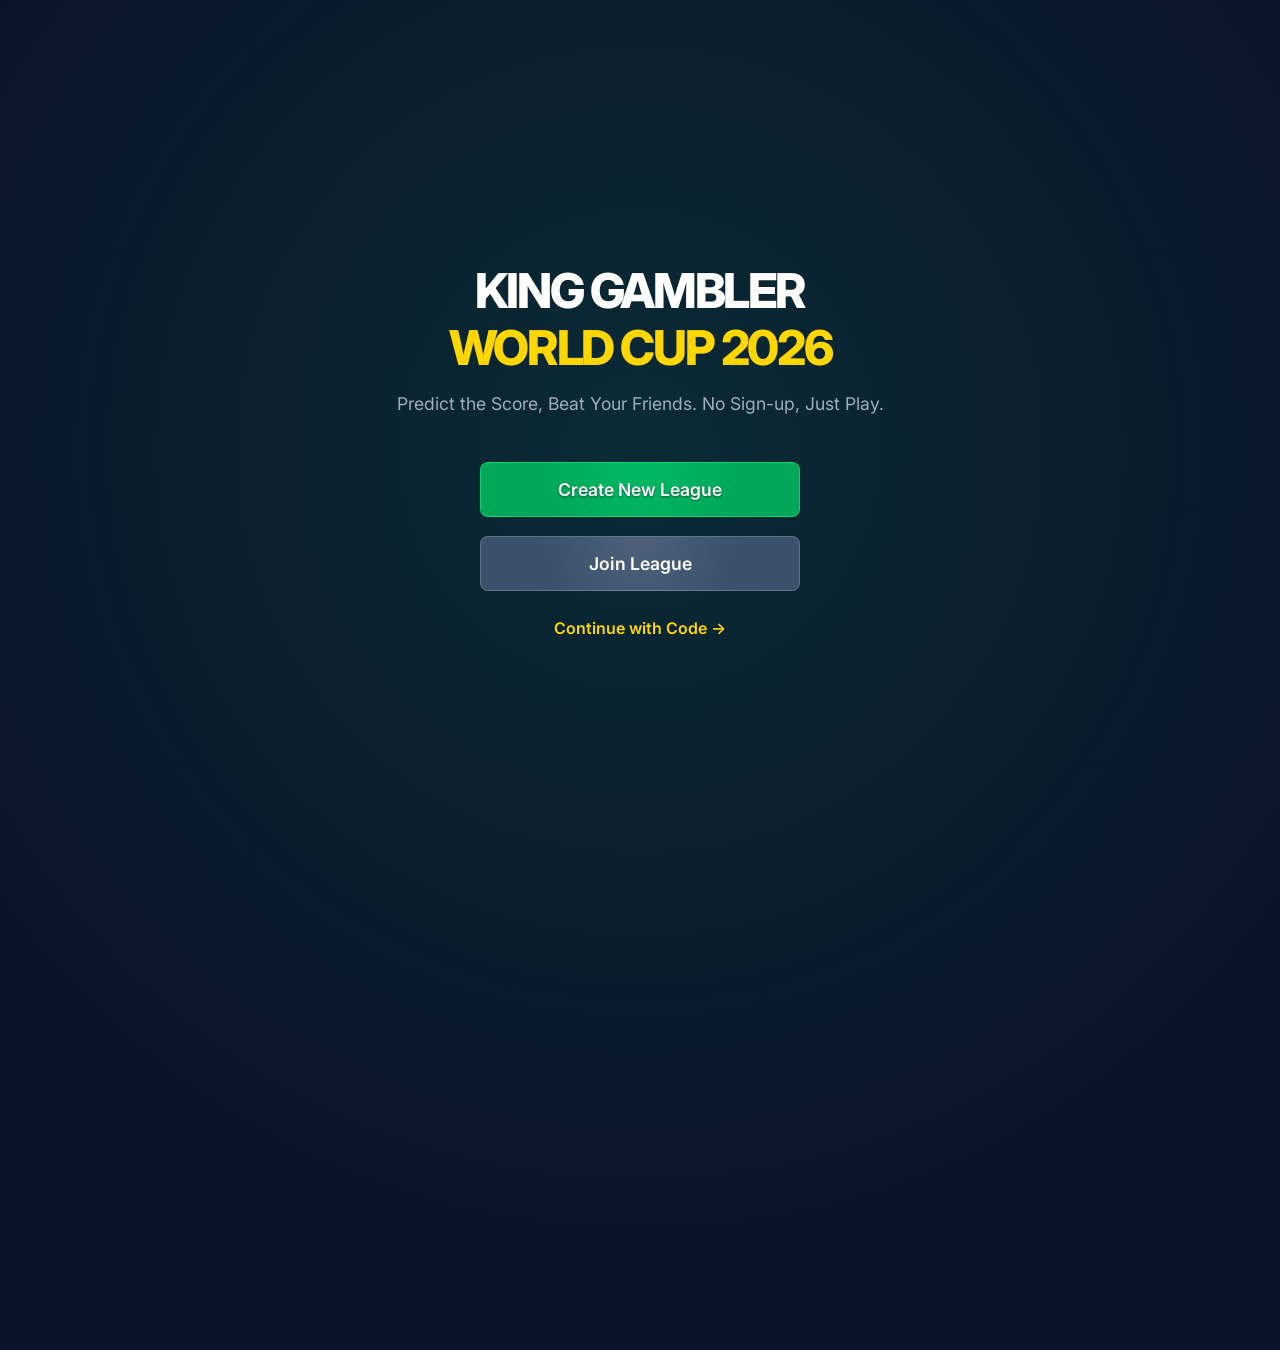
==== dashboard.html @ a59ea9e9 "Initial commit: King Gambler WC 2026 Website" ====
<!DOCTYPE html>
<html lang="en">
<head>
    <meta charset="UTF-8">
    <meta name="viewport" content="width=device-width, initial-scale=1.0">
    <title>League Hub - King Gambler WC 2026</title>
    <link href="https://fonts.googleapis.com/css2?family=Inter:wght@400;600;800&display=swap" rel="stylesheet">
    <link rel="stylesheet" href="styles.css">
    <link rel="stylesheet" href="dashboard.css">
</head>
<body>
    <div class="background-animation"></div>
    
    <nav class="top-nav">
        <div class="nav-brand">KING GAMBLER</div>
        <div class="nav-user">
            <span id="player-nickname">Player</span>
            <button id="btn-logout" class="btn-text">Exit</button>
        </div>
    </nav>

    <main class="dashboard-container">
        <header class="dashboard-header">
            <h1 id="league-name-display">My League</h1>
            
            <div class="tabs">
                <button class="tab-btn" data-target="leaderboard">Leaderboard</button>
                <button class="tab-btn active" data-target="predictions">Make Predictions</button>
                <button class="tab-btn" data-target="chat">Chat</button>
            </div>
        </header>

        <div class="tab-content hidden" id="tab-leaderboard">
            <div class="table-responsive">
                <table class="leaderboard-table">
                    <thead>
                        <tr>
                            <th>Peringkat</th>
                            <th>Nama Pemain</th>
                            <th>Total Poin</th>
                        </tr>
                    </thead>
                    <tbody>
                        <tr>
                            <td><span class="rank gold">1</span></td>
                            <td>Alex</td>
                            <td class="points">15</td>
                        </tr>
                        <tr>
                            <td><span class="rank silver">2</span></td>
                            <td>Budi</td>
                            <td class="points">12</td>
                        </tr>
                        <tr>
                            <td><span class="rank bronze">3</span></td>
                            <td>Citra</td>
                            <td class="points">8</td>
                        </tr>
                    </tbody>
                </table>
            </div>
        </div>

        <div class="tab-content active" id="tab-predictions">
            <div id="host-mode-container" class="hidden" style="margin-bottom: 1.5rem; text-align: center; background: rgba(255, 215, 0, 0.1); border: 1px dashed rgba(255, 215, 0, 0.3); padding: 0.8rem; border-radius: 8px; max-width: 400px; margin: 0 auto 1.5rem;">
                <label class="switch-label" style="color: var(--gold); font-weight: 800; cursor: pointer; display: inline-flex; align-items: center; gap: 0.5rem; user-select: none;">
                    <input type="checkbox" id="host-mode-toggle" style="width: 18px; height: 18px; cursor: pointer;">
                    Input Skor Aktual (Host Mode)
                </label>
                <button id="btn-simulate-tournament" class="btn secondary shiny-btn" style="width: auto; padding: 0.5rem 1rem; font-size: 0.85rem; margin-top: 0.5rem; display: block; margin-left: auto; margin-right: auto; border-color: rgba(0, 255, 135, 0.4);">
                    ⚡ Simulasikan Seluruh Turnamen (Demo)
                </button>
            </div>
            
            <div class="filter-controls" style="margin-bottom: 2rem; text-align: center; display: flex; justify-content: center; align-items: center; gap: 0.8rem; flex-wrap: wrap;">
                <div>
                    <label for="round-filter" style="color: var(--text-muted); margin-right: 0.5rem; font-weight: 600;">Pilih Fase:</label>
                    <select id="round-filter" class="form-select">
                        <option value="all">Semua Pertandingan</option>
                    </select>
                </div>
                <button id="btn-sync-scores" class="btn secondary shiny-btn" style="width: auto; padding: 0.6rem 1rem; margin: 0; font-size: 0.9rem; display: inline-flex; align-items: center; gap: 0.4rem; height: 38px;">
                    🔄 Sync Skor Aktual
                </button>
            </div>
            <div class="predictions-grid" id="matches-container">
                <!-- Matches will be injected here by JS -->
            </div>
            <button class="btn primary w-full mt-4" id="btn-save-predictions" style="max-width: 400px; display: block; margin: 2rem auto;">Save Predictions</button>
        </div>

        <div class="tab-content hidden" id="tab-chat">
            <div class="chat-container">
                <div class="chat-messages" id="chat-messages-container">
                    <!-- Chat messages injected by JS -->
                </div>
                <form id="chat-form" class="chat-input-area">
                    <input type="text" id="chat-input" placeholder="Tulis pesan ke liga..." required autocomplete="off">
                    <button type="submit" class="btn primary shiny-btn" style="width: auto; padding: 0 1.5rem; margin: 0;">Kirim</button>
                </form>
            </div>
        </div>
    </main>

    <script src="matches.js"></script>
    <script src="dashboard.js"></script>
</body>
</html>
---- styles.css ----
:root {
    --bg-color: #0b132b;
    --card-bg: rgba(28, 37, 65, 0.6);
    --primary-color: #00ff87;
    --primary-hover: #00d36f;
    --secondary-color: #3a506b;
    --secondary-hover: #4b6688;
    --gold: #ffd700;
    --text-color: #ffffff;
    --text-muted: #a0aec0;
    --danger: #ff4b4b;
    --warning-bg: rgba(255, 215, 0, 0.1);
    --warning-border: rgba(255, 215, 0, 0.3);
}

* {
    box-sizing: border-box;
    margin: 0;
    padding: 0;
}

body {
    font-family: 'Inter', sans-serif;
    background-color: var(--bg-color);
    color: var(--text-color);
    min-height: 100vh;
    display: flex;
    justify-content: center;
    align-items: center;
    position: relative;
    overflow: hidden;
}

/* Background Decoration */
.background-animation {
    position: absolute;
    top: -50%;
    left: -50%;
    width: 200%;
    height: 200%;
    background: radial-gradient(circle at center, rgba(0, 255, 135, 0.1) 0%, rgba(11, 19, 43, 1) 50%);
    z-index: -1;
}

.container {
    width: 90%;
    max-width: 600px;
    text-align: center;
    z-index: 1;
}

.hero {
    margin-bottom: 3rem;
}

.headline {
    font-size: 3rem;
    font-weight: 800;
    line-height: 1.2;
    margin-bottom: 1rem;
    letter-spacing: -0.05em;
}

.gold-text {
    color: var(--gold);
    display: block;
}

.sub-headline {
    font-size: 1.1rem;
    color: var(--text-muted);
    font-weight: 400;
    margin-top: 1rem;
}

.actions {
    display: flex;
    flex-direction: column;
    gap: 1.2rem;
    align-items: center;
}

.btn {
    width: 100%;
    max-width: 320px;
    padding: 1rem;
    border: none;
    border-radius: 8px;
    font-size: 1.1rem;
    font-weight: 600;
    cursor: pointer;
    transition: all 0.3s ease;
    font-family: 'Inter', sans-serif;
}

.btn.primary {
    background-color: var(--primary-color);
    color: var(--bg-color);
}

.btn.primary:hover {
    background-color: var(--primary-hover);
    transform: translateY(-2px);
    box-shadow: 0 4px 15px rgba(0, 255, 135, 0.3);
}

.btn.secondary {
    background-color: var(--secondary-color);
    color: var(--text-color);
}

.btn.secondary:hover {
    background-color: var(--secondary-hover);
    transform: translateY(-2px);
}

.btn.w-full {
    width: 100%;
    max-width: 100%;
}

.mt-4 { margin-top: 1rem; }

.continue-link {
    color: var(--gold);
    text-decoration: none;
    font-weight: 600;
    font-size: 1rem;
    transition: color 0.2s;
    margin-top: 0.5rem;
}

.continue-link:hover {
    color: #fff;
    text-decoration: underline;
}

/* Dialog Styles */
dialog {
    margin: auto;
    border: 1px solid rgba(255, 255, 255, 0.1);
    border-radius: 16px;
    background: var(--card-bg);
    backdrop-filter: blur(12px);
    -webkit-backdrop-filter: blur(12px);
    color: var(--text-color);
    padding: 0;
    width: 90%;
    max-width: 400px;
    box-shadow: 0 25px 50px -12px rgba(0, 0, 0, 0.5);
    opacity: 0;
    transform: translateY(20px);
    transition: opacity 0.3s ease, transform 0.3s ease;
}

dialog[open] {
    opacity: 1;
    transform: translateY(0);
}

dialog::backdrop {
    background: rgba(0, 0, 0, 0.7);
    backdrop-filter: blur(4px);
    opacity: 0;
    transition: opacity 0.3s ease;
}

dialog[open]::backdrop {
    opacity: 1;
}

.dialog-content {
    padding: 2rem;
    position: relative;
}

.close-btn {
    position: absolute;
    top: 1rem;
    right: 1.2rem;
    background: none;
    border: none;
    color: var(--text-muted);
    font-size: 1.8rem;
    cursor: pointer;
    transition: color 0.2s;
}

.close-btn:hover {
    color: var(--text-color);
}

dialog h2 {
    font-size: 1.5rem;
    margin-bottom: 1.5rem;
    font-weight: 600;
}

.input-group {
    margin-bottom: 1.2rem;
    text-align: left;
}

.input-group label {
    display: block;
    margin-bottom: 0.5rem;
    font-size: 0.9rem;
    color: var(--text-muted);
}

.input-group input {
    width: 100%;
    padding: 0.8rem 1rem;
    border-radius: 8px;
    border: 1px solid rgba(255, 255, 255, 0.2);
    background: rgba(0, 0, 0, 0.2);
    color: var(--text-color);
    font-size: 1rem;
    font-family: 'Inter', sans-serif;
    transition: border-color 0.3s, box-shadow 0.3s;
}

.input-group input:focus {
    outline: none;
    border-color: var(--primary-color);
    box-shadow: 0 0 0 2px rgba(0, 255, 135, 0.2);
    background: rgba(0, 0, 0, 0.4);
}

.hidden {
    display: none !important;
}

.result-box {
    margin-top: 1.5rem;
    text-align: left;
    animation: fadeIn 0.5s ease;
}

@keyframes fadeIn {
    from { opacity: 0; transform: translateY(10px); }
    to { opacity: 1; transform: translateY(0); }
}

.alert {
    padding: 1rem;
    border-radius: 8px;
    font-size: 0.9rem;
    margin-bottom: 1.5rem;
    line-height: 1.5;
}

.alert.warning {
    background: var(--warning-bg);
    border: 1px solid var(--warning-border);
    color: var(--gold);
}

.code-display {
    background: rgba(0, 0, 0, 0.3);
    padding: 1rem;
    border-radius: 8px;
    margin-bottom: 1rem;
    text-align: center;
    border: 1px solid rgba(255, 255, 255, 0.05);
}

.code-display p {
    font-size: 0.8rem;
    color: var(--text-muted);
    text-transform: uppercase;
    letter-spacing: 0.05em;
    margin-bottom: 0.5rem;
}

.code {
    font-size: 1.5rem;
    font-weight: 800;
    letter-spacing: 0.1em;
}

@media (max-width: 480px) {
    .headline {
        font-size: 2.2rem;
    }
    .dialog-content {
        padding: 1.5rem;
    }
}

/* Shiny Button (Magic UI Replication) */
.shiny-btn {
    position: relative;
    overflow: hidden;
    background: radial-gradient(circle at 50% 0%, rgba(255, 255, 255, 0.1) 0%, transparent 60%), rgba(28, 37, 65, 0.8);
    color: var(--text-color);
    border: 1px solid rgba(255, 255, 255, 0.2);
    backdrop-filter: blur(12px);
    -webkit-backdrop-filter: blur(12px);
    transition: transform 0.3s, box-shadow 0.3s, border-color 0.3s;
}

.shiny-btn::after {
    content: '';
    position: absolute;
    top: 0; 
    left: -100%; 
    width: 50%; 
    height: 100%;
    background: linear-gradient(to right, transparent, rgba(255, 255, 255, 0.3), transparent);
    transform: skewX(-20deg);
    animation: shine 3s infinite;
}

@keyframes shine {
    0% { left: -100%; }
    20% { left: 200%; }
    100% { left: 200%; }
}

.shiny-btn:hover {
    transform: translateY(-2px);
    box-shadow: 0 8px 25px rgba(255, 255, 255, 0.1);
    border-color: rgba(255, 255, 255, 0.4);
}

.shiny-btn.primary {
    background: radial-gradient(circle at 50% 0%, rgba(0, 255, 135, 0.2) 0%, transparent 60%), rgba(0, 200, 100, 0.8);
    border-color: rgba(0, 255, 135, 0.5);
    color: #fff;
    text-shadow: 0 1px 2px rgba(0,0,0,0.5);
}

.shiny-btn.primary::after {
    background: linear-gradient(to right, transparent, rgba(255, 255, 255, 0.4), transparent);
}

.shiny-btn.primary:hover {
    box-shadow: 0 8px 25px rgba(0, 255, 135, 0.4);
    border-color: rgba(0, 255, 135, 0.8);
}
---- dashboard.css ----
/* Override Landing Page Body Styles for Dashboard */
body {
    display: block !important;
    overflow: auto !important;
    overflow-x: hidden !important;
}

.background-animation {
    position: fixed !important;
    top: 0;
    left: 0;
    width: 100vw;
    height: 100vh;
    background: radial-gradient(circle at center, rgba(0, 255, 135, 0.08) 0%, rgba(11, 19, 43, 1) 80%) !important;
}

/* Dashboard Layout */
.top-nav {
    position: fixed;
    top: 0;
    left: 0;
    width: 100%;
    padding: 1rem 5%;
    display: flex;
    justify-content: space-between;
    align-items: center;
    background: rgba(11, 19, 43, 0.9);
    backdrop-filter: blur(10px);
    border-bottom: 1px solid rgba(255, 255, 255, 0.1);
    z-index: 100;
}

.nav-brand {
    font-weight: 800;
    color: var(--primary-color);
    letter-spacing: -0.05em;
    font-size: 1.2rem;
}

.nav-user {
    display: flex;
    align-items: center;
    gap: 1rem;
}

.btn-text {
    background: none;
    border: none;
    color: var(--text-muted);
    cursor: pointer;
    font-family: 'Inter', sans-serif;
    transition: color 0.2s;
    font-weight: 600;
}

.btn-text:hover {
    color: var(--danger);
}

.dashboard-container {
    width: 95%;
    max-width: 1200px;
    margin: 100px auto 2rem;
    z-index: 1;
}

.dashboard-header {
    margin-bottom: 2rem;
    text-align: center;
}

.dashboard-header h1 {
    font-size: 2rem;
    margin-bottom: 1.5rem;
    color: var(--gold);
}

/* Tabs */
.tabs {
    display: flex;
    justify-content: center;
    gap: 0.5rem;
    background: rgba(0, 0, 0, 0.3);
    padding: 0.5rem;
    border-radius: 12px;
    max-width: 600px;
    margin: 0 auto;
}

.tab-btn {
    flex: 1;
    padding: 0.8rem 1rem;
    background: transparent;
    border: none;
    color: var(--text-muted);
    font-weight: 600;
    font-size: 0.95rem;
    border-radius: 8px;
    cursor: pointer;
    transition: all 0.3s ease;
    font-family: 'Inter', sans-serif;
}

.tab-btn:hover {
    color: var(--text-color);
    background: rgba(255, 255, 255, 0.05);
}

.tab-btn.active {
    background: var(--primary-color);
    color: var(--bg-color);
    box-shadow: 0 4px 10px rgba(0, 255, 135, 0.2);
}

.tab-content {
    display: none;
    animation: fadeIn 0.4s ease;
}

.tab-content.active {
    display: block;
}

.text-muted {
    color: var(--text-muted);
}

/* Predictions Grid */
.predictions-grid {
    display: grid;
    grid-template-columns: repeat(auto-fit, minmax(320px, 1fr));
    gap: 1.5rem;
}

.match-card {
    background: var(--card-bg);
    border: 1px solid rgba(255, 255, 255, 0.1);
    border-radius: 16px;
    padding: 1.5rem;
    backdrop-filter: blur(12px);
    -webkit-backdrop-filter: blur(12px);
    transition: transform 0.3s, box-shadow 0.3s;
}

.match-card:hover {
    transform: translateY(-4px);
    box-shadow: 0 10px 25px rgba(0, 0, 0, 0.4);
    border-color: rgba(0, 255, 135, 0.3);
}

.match-datetime {
    text-align: center;
    font-size: 0.85rem;
    color: var(--gold);
    margin-bottom: 1.2rem;
    font-weight: 600;
    text-transform: uppercase;
    letter-spacing: 0.05em;
}

.match-teams {
    display: flex;
    justify-content: space-between;
    align-items: center;
    margin-bottom: 1.5rem;
}

.team {
    display: flex;
    flex-direction: column;
    align-items: center;
    gap: 0.8rem;
    flex: 1;
}

.team-flag {
    width: 56px;
    height: 56px;
    border-radius: 50%;
    object-fit: cover;
    border: 2px solid rgba(255, 255, 255, 0.2);
    box-shadow: 0 4px 10px rgba(0, 0, 0, 0.3);
}

.team-name {
    font-weight: 600;
    font-size: 1rem;
    text-align: center;
}

.vs {
    font-weight: 800;
    color: var(--text-muted);
    font-size: 0.9rem;
    padding: 0 1rem;
}

.score-inputs {
    display: flex;
    justify-content: center;
    align-items: center;
    gap: 1rem;
    background: rgba(0, 0, 0, 0.2);
    padding: 1rem;
    border-radius: 12px;
}

.score-input {
    width: 70px;
    height: 50px;
    text-align: center;
    font-size: 1.5rem;
    font-weight: 800;
    border-radius: 8px;
    border: 1px solid rgba(255, 255, 255, 0.2);
    background: rgba(0, 0, 0, 0.4);
    color: var(--text-color);
    font-family: 'Inter', sans-serif;
    transition: all 0.3s;
}

.score-input:focus {
    outline: none;
    border-color: var(--primary-color);
    box-shadow: 0 0 0 2px rgba(0, 255, 135, 0.2);
}

/* Hide Spinners for Numbers */
.score-input::-webkit-outer-spin-button,
.score-input::-webkit-inner-spin-button {
  -webkit-appearance: none;
  margin: 0;
}
.score-input[type=number] {
  -moz-appearance: textfield;
}

.dash {
    font-size: 1.5rem;
    color: var(--text-muted);
    font-weight: 800;
}

@media (max-width: 600px) {
    .predictions-grid {
        grid-template-columns: 1fr;
    }
}

/* Leaderboard Table */
.table-responsive {
    width: 100%;
    overflow-x: auto;
    background: var(--card-bg);
    border-radius: 16px;
    border: 1px solid rgba(255, 255, 255, 0.1);
    backdrop-filter: blur(12px);
    -webkit-backdrop-filter: blur(12px);
    padding: 1rem;
}

.leaderboard-table {
    width: 100%;
    border-collapse: collapse;
    text-align: left;
    font-family: 'Inter', sans-serif;
}

.leaderboard-table th {
    color: var(--text-muted);
    font-size: 0.9rem;
    font-weight: 600;
    text-transform: uppercase;
    letter-spacing: 0.05em;
    padding: 1rem;
    border-bottom: 1px solid rgba(255, 255, 255, 0.1);
}

.leaderboard-table td {
    padding: 1.2rem 1rem;
    border-bottom: 1px solid rgba(255, 255, 255, 0.05);
    font-weight: 600;
}

.leaderboard-table tr:last-child td {
    border-bottom: none;
}

.leaderboard-table tbody tr {
    transition: background-color 0.2s;
}

.leaderboard-table tbody tr:hover {
    background-color: rgba(255, 255, 255, 0.05);
}

.rank {
    display: inline-flex;
    justify-content: center;
    align-items: center;
    width: 32px;
    height: 32px;
    border-radius: 50%;
    font-size: 1rem;
    font-weight: 800;
    color: #fff;
    background: rgba(255, 255, 255, 0.1);
}

.rank.gold {
    background: linear-gradient(135deg, #ffd700, #b8860b);
    color: #1c2541;
    box-shadow: 0 4px 10px rgba(255, 215, 0, 0.3);
}

.rank.silver {
    background: linear-gradient(135deg, #e0e0e0, #9e9e9e);
    color: #1c2541;
}

.rank.bronze {
    background: linear-gradient(135deg, #cd7f32, #8b4513);
    color: #fff;
}

.points {
    color: var(--primary-color);
    font-size: 1.2rem;
    font-weight: 800;
}

/* Filter Dropdown */
.form-select {
    padding: 0.6rem 1rem;
    border-radius: 8px;
    border: 1px solid rgba(255, 255, 255, 0.2);
    background: rgba(0, 0, 0, 0.4);
    color: var(--text-color);
    font-family: 'Inter', sans-serif;
    font-size: 1rem;
    outline: none;
    cursor: pointer;
    transition: border-color 0.3s, box-shadow 0.3s;
    backdrop-filter: blur(12px);
    -webkit-backdrop-filter: blur(12px);
}

.form-select:focus {
    border-color: var(--primary-color);
    box-shadow: 0 0 0 2px rgba(0, 255, 135, 0.2);
}

.form-select option {
    background: var(--bg-color);
    color: var(--text-color);
}

/* Chat Container Styles */
.chat-container {
    display: flex;
    flex-direction: column;
    height: 60vh;
    background: var(--card-bg);
    border: 1px solid rgba(255, 255, 255, 0.1);
    border-radius: 16px;
    backdrop-filter: blur(12px);
    -webkit-backdrop-filter: blur(12px);
    overflow: hidden;
    margin: 0 auto;
    max-width: 800px;
}

.chat-messages {
    flex: 1;
    padding: 1.5rem;
    overflow-y: auto;
    display: flex;
    flex-direction: column;
    gap: 1rem;
}

.chat-message {
    display: flex;
    flex-direction: column;
    max-width: 75%;
    padding: 0.8rem 1rem;
    border-radius: 12px;
    font-size: 0.95rem;
    line-height: 1.4;
}

/* System Message */
.chat-message.system {
    align-self: center;
    background: rgba(255, 215, 0, 0.1);
    border: 1px solid rgba(255, 215, 0, 0.2);
    color: var(--gold);
    text-align: center;
    font-size: 0.85rem;
    max-width: 90%;
    padding: 0.5rem 1rem;
}

/* Sent by Current User */
.chat-message.sent {
    align-self: flex-end;
    background: var(--primary-color);
    color: var(--bg-color);
    border-bottom-right-radius: 2px;
    font-weight: 600;
}

/* Received from Others */
.chat-message.received {
    align-self: flex-start;
    background: rgba(255, 255, 255, 0.08);
    color: var(--text-color);
    border-bottom-left-radius: 2px;
    border: 1px solid rgba(255, 255, 255, 0.05);
}

.chat-sender {
    font-size: 0.75rem;
    font-weight: 800;
    margin-bottom: 0.25rem;
    text-transform: uppercase;
    letter-spacing: 0.05em;
}

.chat-message.sent .chat-sender {
    color: rgba(11, 19, 43, 0.7);
}

.chat-message.received .chat-sender {
    color: var(--gold);
}

.chat-time {
    font-size: 0.7rem;
    align-self: flex-end;
    margin-top: 0.25rem;
    opacity: 0.7;
}

.chat-input-area {
    display: flex;
    padding: 1rem;
    background: rgba(0, 0, 0, 0.3);
    border-top: 1px solid rgba(255, 255, 255, 0.1);
    gap: 0.8rem;
    align-items: center;
}

.chat-input-area input {
    flex: 1;
    padding: 0.8rem 1rem;
    border-radius: 8px;
    border: 1px solid rgba(255, 255, 255, 0.2);
    background: rgba(0, 0, 0, 0.4);
    color: var(--text-color);
    font-size: 0.95rem;
    font-family: 'Inter', sans-serif;
    outline: none;
    transition: border-color 0.3s;
}

.chat-input-area input:focus {
    border-color: var(--primary-color);
}
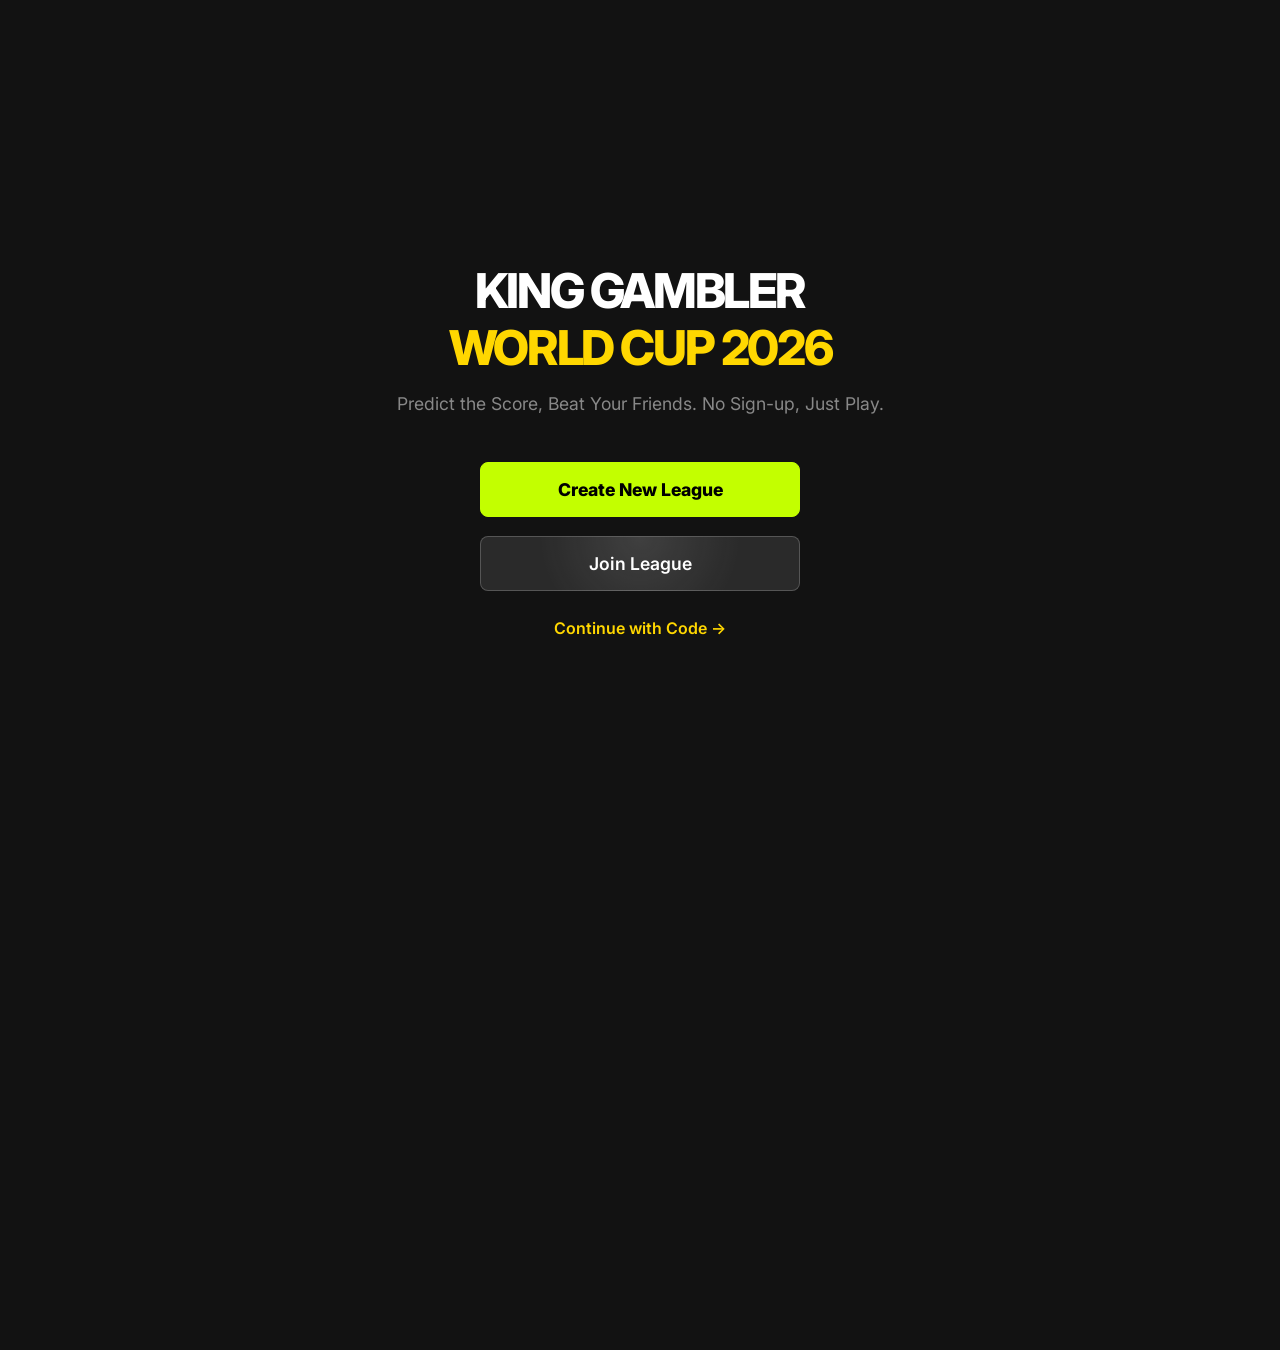
==== commit fc9af772: "feat: complete UI revamp and sportmonks api integration" ====
--- a/dashboard.html
+++ b/dashboard.html
@@ -20,86 +20,81 @@
     </nav>
 
     <main class="dashboard-container">
-        <header class="dashboard-header">
-            <h1 id="league-name-display">My League</h1>
+        <!-- LEFT COLUMN: LEADERBOARD -->
+        <aside class="sidebar-left">
+            <div class="sidebar-header">
+                <h2>Leaderboard</h2>
+            </div>
+            <div class="sidebar-content" id="tab-leaderboard">
+                <div class="table-responsive">
+                    <table class="leaderboard-table">
+                        <thead>
+                            <tr>
+                                <th>Pos</th>
+                                <th>Player</th>
+                                <th>Pts</th>
+                            </tr>
+                        </thead>
+                        <tbody>
+                            <!-- Leaderboard injected by JS -->
+                        </tbody>
+                    </table>
+                </div>
+            </div>
+        </aside>
+
+        <!-- CENTER COLUMN: MATCHES -->
+        <section class="main-content">
+            <header class="dashboard-header">
+                <h1 id="league-name-display">My League</h1>
+                
+                <div id="host-mode-container" class="hidden">
+                    <label class="switch-label">
+                        <input type="checkbox" id="host-mode-toggle">
+                        Host Mode
+                    </label>
+                    <button id="btn-simulate-tournament" class="btn secondary shiny-btn">
+                        ⚡ Simulasikan Turnamen
+                    </button>
+                </div>
+            </header>
             
-            <div class="tabs">
-                <button class="tab-btn" data-target="leaderboard">Leaderboard</button>
-                <button class="tab-btn active" data-target="predictions">Make Predictions</button>
-                <button class="tab-btn" data-target="chat">Chat</button>
-            </div>
-        </header>
-
-        <div class="tab-content hidden" id="tab-leaderboard">
-            <div class="table-responsive">
-                <table class="leaderboard-table">
-                    <thead>
-                        <tr>
-                            <th>Peringkat</th>
-                            <th>Nama Pemain</th>
-                            <th>Total Poin</th>
-                        </tr>
-                    </thead>
-                    <tbody>
-                        <tr>
-                            <td><span class="rank gold">1</span></td>
-                            <td>Alex</td>
-                            <td class="points">15</td>
-                        </tr>
-                        <tr>
-                            <td><span class="rank silver">2</span></td>
-                            <td>Budi</td>
-                            <td class="points">12</td>
-                        </tr>
-                        <tr>
-                            <td><span class="rank bronze">3</span></td>
-                            <td>Citra</td>
-                            <td class="points">8</td>
-                        </tr>
-                    </tbody>
-                </table>
-            </div>
-        </div>
-
-        <div class="tab-content active" id="tab-predictions">
-            <div id="host-mode-container" class="hidden" style="margin-bottom: 1.5rem; text-align: center; background: rgba(255, 215, 0, 0.1); border: 1px dashed rgba(255, 215, 0, 0.3); padding: 0.8rem; border-radius: 8px; max-width: 400px; margin: 0 auto 1.5rem;">
-                <label class="switch-label" style="color: var(--gold); font-weight: 800; cursor: pointer; display: inline-flex; align-items: center; gap: 0.5rem; user-select: none;">
-                    <input type="checkbox" id="host-mode-toggle" style="width: 18px; height: 18px; cursor: pointer;">
-                    Input Skor Aktual (Host Mode)
-                </label>
-                <button id="btn-simulate-tournament" class="btn secondary shiny-btn" style="width: auto; padding: 0.5rem 1rem; font-size: 0.85rem; margin-top: 0.5rem; display: block; margin-left: auto; margin-right: auto; border-color: rgba(0, 255, 135, 0.4);">
-                    ⚡ Simulasikan Seluruh Turnamen (Demo)
-                </button>
-            </div>
-            
-            <div class="filter-controls" style="margin-bottom: 2rem; text-align: center; display: flex; justify-content: center; align-items: center; gap: 0.8rem; flex-wrap: wrap;">
-                <div>
-                    <label for="round-filter" style="color: var(--text-muted); margin-right: 0.5rem; font-weight: 600;">Pilih Fase:</label>
+            <div class="filter-controls">
+                <div class="phase-scroller">
+                    <label for="round-filter">Phase:</label>
                     <select id="round-filter" class="form-select">
                         <option value="all">Semua Pertandingan</option>
                     </select>
                 </div>
-                <button id="btn-sync-scores" class="btn secondary shiny-btn" style="width: auto; padding: 0.6rem 1rem; margin: 0; font-size: 0.9rem; display: inline-flex; align-items: center; gap: 0.4rem; height: 38px;">
-                    🔄 Sync Skor Aktual
+                <button id="btn-sync-scores" class="btn secondary shiny-btn">
+                    🔄 Sync Skor
                 </button>
             </div>
+            
             <div class="predictions-grid" id="matches-container">
                 <!-- Matches will be injected here by JS -->
             </div>
-            <button class="btn primary w-full mt-4" id="btn-save-predictions" style="max-width: 400px; display: block; margin: 2rem auto;">Save Predictions</button>
-        </div>
+            
+            <button class="btn primary w-full mt-4 shiny-btn" id="btn-save-predictions">Save Predictions</button>
+        </section>
 
-        <div class="tab-content hidden" id="tab-chat">
-            <div class="chat-container">
-                <div class="chat-messages" id="chat-messages-container">
-                    <!-- Chat messages injected by JS -->
+        <!-- RIGHT COLUMN: CHAT -->
+        <aside class="sidebar-right">
+            <div class="sidebar-header">
+                <h2>League Chat</h2>
+            </div>
+            <div class="sidebar-content" id="tab-chat">
+                <div class="chat-container">
+                    <div class="chat-messages" id="chat-messages-container">
+                        <!-- Chat messages injected by JS -->
+                    </div>
+                    <form id="chat-form" class="chat-input-area">
+                        <input type="text" id="chat-input" placeholder="Ketik pesan..." required autocomplete="off">
+                        <button type="submit" class="btn primary shiny-btn">Kirim</button>
+                    </form>
                 </div>
-                <form id="chat-form" class="chat-input-area">
-                    <input type="text" id="chat-input" placeholder="Tulis pesan ke liga..." required autocomplete="off">
-                    <button type="submit" class="btn primary shiny-btn" style="width: auto; padding: 0 1.5rem; margin: 0;">Kirim</button>
-                </form>
             </div>
-        </div>
+        </aside>
     </main>
 
     <script src="matches.js"></script>
--- a/styles.css
+++ b/styles.css
@@ -1,16 +1,16 @@
 :root {
-    --bg-color: #0b132b;
-    --card-bg: rgba(28, 37, 65, 0.6);
-    --primary-color: #00ff87;
-    --primary-hover: #00d36f;
-    --secondary-color: #3a506b;
-    --secondary-hover: #4b6688;
+    --bg-color: #121212;
+    --card-bg: #1c1c1c;
+    --primary-color: #c3ff00;
+    --primary-hover: #a3d900;
+    --secondary-color: #2a2a2a;
+    --secondary-hover: #3a3a3a;
     --gold: #ffd700;
     --text-color: #ffffff;
-    --text-muted: #a0aec0;
+    --text-muted: #888888;
     --danger: #ff4b4b;
-    --warning-bg: rgba(255, 215, 0, 0.1);
-    --warning-border: rgba(255, 215, 0, 0.3);
+    --warning-bg: rgba(195, 255, 0, 0.1);
+    --warning-border: rgba(195, 255, 0, 0.3);
 }
 
 * {
@@ -38,7 +38,7 @@
     left: -50%;
     width: 200%;
     height: 200%;
-    background: radial-gradient(circle at center, rgba(0, 255, 135, 0.1) 0%, rgba(11, 19, 43, 1) 50%);
+    background: #121212;
     z-index: -1;
 }
 
@@ -325,10 +325,11 @@
 }
 
 .shiny-btn.primary {
-    background: radial-gradient(circle at 50% 0%, rgba(0, 255, 135, 0.2) 0%, transparent 60%), rgba(0, 200, 100, 0.8);
-    border-color: rgba(0, 255, 135, 0.5);
-    color: #fff;
-    text-shadow: 0 1px 2px rgba(0,0,0,0.5);
+    background: radial-gradient(circle at 50% 0%, rgba(195, 255, 0, 0.2) 0%, transparent 60%), var(--primary-color);
+    border-color: var(--primary-color);
+    color: #000;
+    font-weight: 800;
+    text-shadow: none;
 }
 
 .shiny-btn.primary::after {
@@ -336,6 +337,7 @@
 }
 
 .shiny-btn.primary:hover {
-    box-shadow: 0 8px 25px rgba(0, 255, 135, 0.4);
-    border-color: rgba(0, 255, 135, 0.8);
-}
+    box-shadow: 0 8px 25px rgba(195, 255, 0, 0.4);
+    border-color: var(--primary-hover);
+    background: var(--primary-hover);
+}
--- a/dashboard.css
+++ b/dashboard.css
@@ -3,15 +3,6 @@
     display: block !important;
     overflow: auto !important;
     overflow-x: hidden !important;
-}
-
-.background-animation {
-    position: fixed !important;
-    top: 0;
-    left: 0;
-    width: 100vw;
-    height: 100vh;
-    background: radial-gradient(circle at center, rgba(0, 255, 135, 0.08) 0%, rgba(11, 19, 43, 1) 80%) !important;
 }
 
 /* Dashboard Layout */
@@ -20,13 +11,12 @@
     top: 0;
     left: 0;
     width: 100%;
-    padding: 1rem 5%;
+    padding: 1rem 2rem;
     display: flex;
     justify-content: space-between;
     align-items: center;
-    background: rgba(11, 19, 43, 0.9);
-    backdrop-filter: blur(10px);
-    border-bottom: 1px solid rgba(255, 255, 255, 0.1);
+    background: #1c1c1c;
+    border-bottom: 1px solid rgba(195, 255, 0, 0.2);
     z-index: 100;
 }
 
@@ -34,13 +24,13 @@
     font-weight: 800;
     color: var(--primary-color);
     letter-spacing: -0.05em;
-    font-size: 1.2rem;
+    font-size: 1.4rem;
 }
 
 .nav-user {
     display: flex;
     align-items: center;
-    gap: 1rem;
+    gap: 1.5rem;
 }
 
 .btn-text {
@@ -58,412 +48,351 @@
 }
 
 .dashboard-container {
-    width: 95%;
-    max-width: 1200px;
-    margin: 100px auto 2rem;
+    width: 98%;
+    max-width: 1600px;
+    margin: 90px auto 2rem;
+    display: grid;
+    grid-template-columns: 280px 1fr 320px;
+    gap: 1.5rem;
     z-index: 1;
 }
 
-.dashboard-header {
-    margin-bottom: 2rem;
-    text-align: center;
+/* Common Header Styles */
+.sidebar-header, .dashboard-header {
+    margin-bottom: 1rem;
+}
+
+.sidebar-header h2 {
+    font-size: 1.1rem;
+    color: var(--text-muted);
+    text-transform: uppercase;
+    letter-spacing: 0.05em;
+    font-weight: 800;
+    border-bottom: 1px solid rgba(255,255,255,0.1);
+    padding-bottom: 0.5rem;
 }
 
 .dashboard-header h1 {
-    font-size: 2rem;
+    font-size: 1.8rem;
+    color: var(--primary-color);
+    margin-bottom: 1rem;
+}
+
+/* Leaderboard Sidebar (Left) */
+.sidebar-left {
+    background: var(--card-bg);
+    border-radius: 12px;
+    padding: 1rem;
+    border: 1px solid rgba(255,255,255,0.05);
+    height: fit-content;
+}
+
+.leaderboard-table {
+    width: 100%;
+    border-collapse: collapse;
+    font-size: 0.9rem;
+}
+
+.leaderboard-table th {
+    color: var(--text-muted);
+    text-align: left;
+    padding: 0.8rem 0.5rem;
+    border-bottom: 1px solid rgba(255, 255, 255, 0.1);
+    font-weight: 600;
+}
+
+.leaderboard-table td {
+    padding: 0.8rem 0.5rem;
+    border-bottom: 1px solid rgba(255, 255, 255, 0.05);
+}
+
+.rank {
+    display: inline-flex;
+    justify-content: center;
+    align-items: center;
+    width: 24px;
+    height: 24px;
+    border-radius: 50%;
+    font-size: 0.8rem;
+    font-weight: 800;
+    color: #fff;
+    background: rgba(255, 255, 255, 0.1);
+}
+.rank.gold {
+    background: var(--primary-color);
+    color: #000;
+}
+
+.points {
+    color: var(--primary-color);
+    font-weight: 800;
+}
+
+/* Main Content (Center) */
+.main-content {
+    background: transparent;
+}
+
+.filter-controls {
+    display: flex;
+    justify-content: space-between;
+    align-items: center;
+    background: var(--card-bg);
+    padding: 1rem;
+    border-radius: 12px;
     margin-bottom: 1.5rem;
-    color: var(--gold);
-}
-
-/* Tabs */
-.tabs {
-    display: flex;
-    justify-content: center;
+    border: 1px solid rgba(255,255,255,0.05);
+}
+
+.phase-scroller {
+    display: flex;
+    align-items: center;
+    gap: 1rem;
+}
+.phase-scroller label {
+    color: var(--text-muted);
+    font-weight: 600;
+    font-size: 0.9rem;
+}
+
+.form-select {
+    padding: 0.5rem 1rem;
+    border-radius: 8px;
+    border: 1px solid rgba(255,255,255,0.1);
+    background: #121212;
+    color: #fff;
+    font-family: inherit;
+    outline: none;
+}
+
+#host-mode-container {
+    background: rgba(195, 255, 0, 0.05);
+    border: 1px solid rgba(195, 255, 0, 0.2);
+    padding: 0.8rem;
+    border-radius: 8px;
+    display: flex;
+    justify-content: space-between;
+    align-items: center;
+    margin-bottom: 1.5rem;
+}
+.switch-label {
+    color: var(--primary-color);
+    font-weight: 800;
+    display: flex;
+    align-items: center;
     gap: 0.5rem;
-    background: rgba(0, 0, 0, 0.3);
-    padding: 0.5rem;
-    border-radius: 12px;
-    max-width: 600px;
-    margin: 0 auto;
-}
-
-.tab-btn {
-    flex: 1;
-    padding: 0.8rem 1rem;
-    background: transparent;
-    border: none;
-    color: var(--text-muted);
-    font-weight: 600;
-    font-size: 0.95rem;
-    border-radius: 8px;
     cursor: pointer;
-    transition: all 0.3s ease;
-    font-family: 'Inter', sans-serif;
-}
-
-.tab-btn:hover {
-    color: var(--text-color);
-    background: rgba(255, 255, 255, 0.05);
-}
-
-.tab-btn.active {
-    background: var(--primary-color);
-    color: var(--bg-color);
-    box-shadow: 0 4px 10px rgba(0, 255, 135, 0.2);
-}
-
-.tab-content {
-    display: none;
-    animation: fadeIn 0.4s ease;
-}
-
-.tab-content.active {
-    display: block;
-}
-
-.text-muted {
-    color: var(--text-muted);
-}
-
-/* Predictions Grid */
+}
+
+/* Predictions Grid (List format now) */
 .predictions-grid {
-    display: grid;
-    grid-template-columns: repeat(auto-fit, minmax(320px, 1fr));
-    gap: 1.5rem;
+    display: flex;
+    flex-direction: column;
+    gap: 0.8rem;
 }
 
 .match-card {
     background: var(--card-bg);
-    border: 1px solid rgba(255, 255, 255, 0.1);
-    border-radius: 16px;
-    padding: 1.5rem;
-    backdrop-filter: blur(12px);
-    -webkit-backdrop-filter: blur(12px);
-    transition: transform 0.3s, box-shadow 0.3s;
-}
-
+    border: 1px solid rgba(255, 255, 255, 0.05);
+    border-radius: 12px;
+    padding: 1rem;
+    display: flex;
+    align-items: center;
+    justify-content: space-between;
+    transition: transform 0.2s;
+}
 .match-card:hover {
-    transform: translateY(-4px);
-    box-shadow: 0 10px 25px rgba(0, 0, 0, 0.4);
-    border-color: rgba(0, 255, 135, 0.3);
+    border-color: rgba(195, 255, 0, 0.3);
+    transform: translateX(4px);
 }
 
 .match-datetime {
-    text-align: center;
-    font-size: 0.85rem;
-    color: var(--gold);
-    margin-bottom: 1.2rem;
-    font-weight: 600;
-    text-transform: uppercase;
-    letter-spacing: 0.05em;
+    font-size: 0.75rem;
+    color: var(--text-muted);
+    font-weight: 600;
+    min-width: 80px;
 }
 
 .match-teams {
     display: flex;
-    justify-content: space-between;
-    align-items: center;
-    margin-bottom: 1.5rem;
+    flex: 1;
+    align-items: center;
+    justify-content: center;
+    gap: 1rem;
 }
 
 .team {
     display: flex;
-    flex-direction: column;
     align-items: center;
     gap: 0.8rem;
     flex: 1;
 }
+.team:first-child {
+    justify-content: flex-end;
+}
+.team:last-child {
+    justify-content: flex-start;
+}
 
 .team-flag {
-    width: 56px;
-    height: 56px;
+    width: 32px;
+    height: 32px;
     border-radius: 50%;
     object-fit: cover;
-    border: 2px solid rgba(255, 255, 255, 0.2);
-    box-shadow: 0 4px 10px rgba(0, 0, 0, 0.3);
-}
-
+}
 .team-name {
     font-weight: 600;
-    font-size: 1rem;
+    font-size: 0.95rem;
+}
+
+.score-inputs {
+    display: flex;
+    align-items: center;
+    gap: 0.5rem;
+    background: #121212;
+    padding: 0.4rem 0.8rem;
+    border-radius: 8px;
+}
+.score-input {
+    width: 40px;
+    height: 40px;
     text-align: center;
-}
-
-.vs {
-    font-weight: 800;
-    color: var(--text-muted);
-    font-size: 0.9rem;
-    padding: 0 1rem;
-}
-
-.score-inputs {
-    display: flex;
-    justify-content: center;
-    align-items: center;
-    gap: 1rem;
-    background: rgba(0, 0, 0, 0.2);
-    padding: 1rem;
-    border-radius: 12px;
-}
-
-.score-input {
-    width: 70px;
-    height: 50px;
-    text-align: center;
-    font-size: 1.5rem;
-    font-weight: 800;
-    border-radius: 8px;
-    border: 1px solid rgba(255, 255, 255, 0.2);
-    background: rgba(0, 0, 0, 0.4);
-    color: var(--text-color);
-    font-family: 'Inter', sans-serif;
-    transition: all 0.3s;
-}
-
+    font-size: 1.2rem;
+    font-weight: 800;
+    border-radius: 6px;
+    border: 1px solid rgba(255, 255, 255, 0.1);
+    background: #1c1c1c;
+    color: var(--primary-color);
+}
 .score-input:focus {
+    border-color: var(--primary-color);
     outline: none;
-    border-color: var(--primary-color);
-    box-shadow: 0 0 0 2px rgba(0, 255, 135, 0.2);
-}
-
-/* Hide Spinners for Numbers */
+}
 .score-input::-webkit-outer-spin-button,
 .score-input::-webkit-inner-spin-button {
   -webkit-appearance: none;
   margin: 0;
 }
-.score-input[type=number] {
-  -moz-appearance: textfield;
-}
-
 .dash {
-    font-size: 1.5rem;
-    color: var(--text-muted);
-    font-weight: 800;
-}
-
-@media (max-width: 600px) {
-    .predictions-grid {
-        grid-template-columns: 1fr;
-    }
-}
-
-/* Leaderboard Table */
-.table-responsive {
-    width: 100%;
-    overflow-x: auto;
+    color: var(--text-muted);
+    font-weight: 800;
+}
+
+/* Chat Sidebar (Right) */
+.sidebar-right {
     background: var(--card-bg);
-    border-radius: 16px;
-    border: 1px solid rgba(255, 255, 255, 0.1);
-    backdrop-filter: blur(12px);
-    -webkit-backdrop-filter: blur(12px);
-    padding: 1rem;
-}
-
-.leaderboard-table {
-    width: 100%;
-    border-collapse: collapse;
-    text-align: left;
-    font-family: 'Inter', sans-serif;
-}
-
-.leaderboard-table th {
-    color: var(--text-muted);
-    font-size: 0.9rem;
-    font-weight: 600;
-    text-transform: uppercase;
-    letter-spacing: 0.05em;
-    padding: 1rem;
-    border-bottom: 1px solid rgba(255, 255, 255, 0.1);
-}
-
-.leaderboard-table td {
-    padding: 1.2rem 1rem;
-    border-bottom: 1px solid rgba(255, 255, 255, 0.05);
-    font-weight: 600;
-}
-
-.leaderboard-table tr:last-child td {
-    border-bottom: none;
-}
-
-.leaderboard-table tbody tr {
-    transition: background-color 0.2s;
-}
-
-.leaderboard-table tbody tr:hover {
-    background-color: rgba(255, 255, 255, 0.05);
-}
-
-.rank {
-    display: inline-flex;
-    justify-content: center;
-    align-items: center;
-    width: 32px;
-    height: 32px;
-    border-radius: 50%;
-    font-size: 1rem;
-    font-weight: 800;
-    color: #fff;
-    background: rgba(255, 255, 255, 0.1);
-}
-
-.rank.gold {
-    background: linear-gradient(135deg, #ffd700, #b8860b);
-    color: #1c2541;
-    box-shadow: 0 4px 10px rgba(255, 215, 0, 0.3);
-}
-
-.rank.silver {
-    background: linear-gradient(135deg, #e0e0e0, #9e9e9e);
-    color: #1c2541;
-}
-
-.rank.bronze {
-    background: linear-gradient(135deg, #cd7f32, #8b4513);
-    color: #fff;
-}
-
-.points {
-    color: var(--primary-color);
-    font-size: 1.2rem;
-    font-weight: 800;
-}
-
-/* Filter Dropdown */
-.form-select {
-    padding: 0.6rem 1rem;
-    border-radius: 8px;
-    border: 1px solid rgba(255, 255, 255, 0.2);
-    background: rgba(0, 0, 0, 0.4);
-    color: var(--text-color);
-    font-family: 'Inter', sans-serif;
-    font-size: 1rem;
-    outline: none;
-    cursor: pointer;
-    transition: border-color 0.3s, box-shadow 0.3s;
-    backdrop-filter: blur(12px);
-    -webkit-backdrop-filter: blur(12px);
-}
-
-.form-select:focus {
-    border-color: var(--primary-color);
-    box-shadow: 0 0 0 2px rgba(0, 255, 135, 0.2);
-}
-
-.form-select option {
-    background: var(--bg-color);
-    color: var(--text-color);
-}
-
-/* Chat Container Styles */
+    border-radius: 12px;
+    border: 1px solid rgba(255,255,255,0.05);
+    display: flex;
+    flex-direction: column;
+    height: 80vh;
+    position: sticky;
+    top: 90px;
+}
+
+.sidebar-right .sidebar-header {
+    padding: 1rem;
+    margin: 0;
+    border-bottom: 1px solid rgba(255,255,255,0.1);
+}
+
 .chat-container {
     display: flex;
     flex-direction: column;
-    height: 60vh;
-    background: var(--card-bg);
-    border: 1px solid rgba(255, 255, 255, 0.1);
-    border-radius: 16px;
-    backdrop-filter: blur(12px);
-    -webkit-backdrop-filter: blur(12px);
-    overflow: hidden;
-    margin: 0 auto;
-    max-width: 800px;
-}
-
+    height: 100%;
+}
 .chat-messages {
     flex: 1;
-    padding: 1.5rem;
     overflow-y: auto;
+    padding: 1rem;
     display: flex;
     flex-direction: column;
-    gap: 1rem;
+    gap: 0.8rem;
 }
 
 .chat-message {
-    display: flex;
-    flex-direction: column;
-    max-width: 75%;
-    padding: 0.8rem 1rem;
-    border-radius: 12px;
-    font-size: 0.95rem;
+    max-width: 85%;
+    padding: 0.6rem 0.8rem;
+    border-radius: 8px;
+    font-size: 0.85rem;
     line-height: 1.4;
 }
-
-/* System Message */
-.chat-message.system {
-    align-self: center;
-    background: rgba(255, 215, 0, 0.1);
-    border: 1px solid rgba(255, 215, 0, 0.2);
-    color: var(--gold);
-    text-align: center;
-    font-size: 0.85rem;
-    max-width: 90%;
-    padding: 0.5rem 1rem;
-}
-
-/* Sent by Current User */
 .chat-message.sent {
     align-self: flex-end;
     background: var(--primary-color);
-    color: var(--bg-color);
+    color: #000;
     border-bottom-right-radius: 2px;
-    font-weight: 600;
-}
-
-/* Received from Others */
+}
 .chat-message.received {
     align-self: flex-start;
-    background: rgba(255, 255, 255, 0.08);
-    color: var(--text-color);
+    background: #2a2a2a;
+    color: #fff;
     border-bottom-left-radius: 2px;
-    border: 1px solid rgba(255, 255, 255, 0.05);
-}
-
+}
+.chat-message.system {
+    align-self: center;
+    background: transparent;
+    color: var(--text-muted);
+    font-size: 0.75rem;
+    text-align: center;
+    max-width: 100%;
+    border: none;
+}
 .chat-sender {
-    font-size: 0.75rem;
-    font-weight: 800;
-    margin-bottom: 0.25rem;
-    text-transform: uppercase;
-    letter-spacing: 0.05em;
-}
-
+    font-size: 0.7rem;
+    font-weight: 800;
+    margin-bottom: 0.2rem;
+}
 .chat-message.sent .chat-sender {
-    color: rgba(11, 19, 43, 0.7);
-}
-
+    color: rgba(0,0,0,0.6);
+}
 .chat-message.received .chat-sender {
-    color: var(--gold);
-}
-
+    color: var(--primary-color);
+}
 .chat-time {
-    font-size: 0.7rem;
-    align-self: flex-end;
-    margin-top: 0.25rem;
+    display: block;
+    font-size: 0.65rem;
     opacity: 0.7;
+    margin-top: 0.2rem;
+    text-align: right;
 }
 
 .chat-input-area {
     display: flex;
     padding: 1rem;
-    background: rgba(0, 0, 0, 0.3);
-    border-top: 1px solid rgba(255, 255, 255, 0.1);
-    gap: 0.8rem;
-    align-items: center;
-}
-
+    border-top: 1px solid rgba(255,255,255,0.1);
+    gap: 0.5rem;
+}
 .chat-input-area input {
     flex: 1;
-    padding: 0.8rem 1rem;
-    border-radius: 8px;
-    border: 1px solid rgba(255, 255, 255, 0.2);
-    background: rgba(0, 0, 0, 0.4);
-    color: var(--text-color);
-    font-size: 0.95rem;
-    font-family: 'Inter', sans-serif;
+    padding: 0.6rem;
+    border-radius: 6px;
+    border: 1px solid rgba(255,255,255,0.1);
+    background: #121212;
+    color: #fff;
+    font-family: inherit;
     outline: none;
-    transition: border-color 0.3s;
-}
-
+}
 .chat-input-area input:focus {
     border-color: var(--primary-color);
 }
+.chat-input-area button {
+    padding: 0 1rem;
+}
+
+@media (max-width: 1024px) {
+    .dashboard-container {
+        grid-template-columns: 1fr;
+    }
+    .sidebar-right {
+        height: 50vh;
+        position: static;
+    }
+    .match-card {
+        flex-direction: column;
+        gap: 1rem;
+    }
+    .match-teams {
+        width: 100%;
+    }
+}
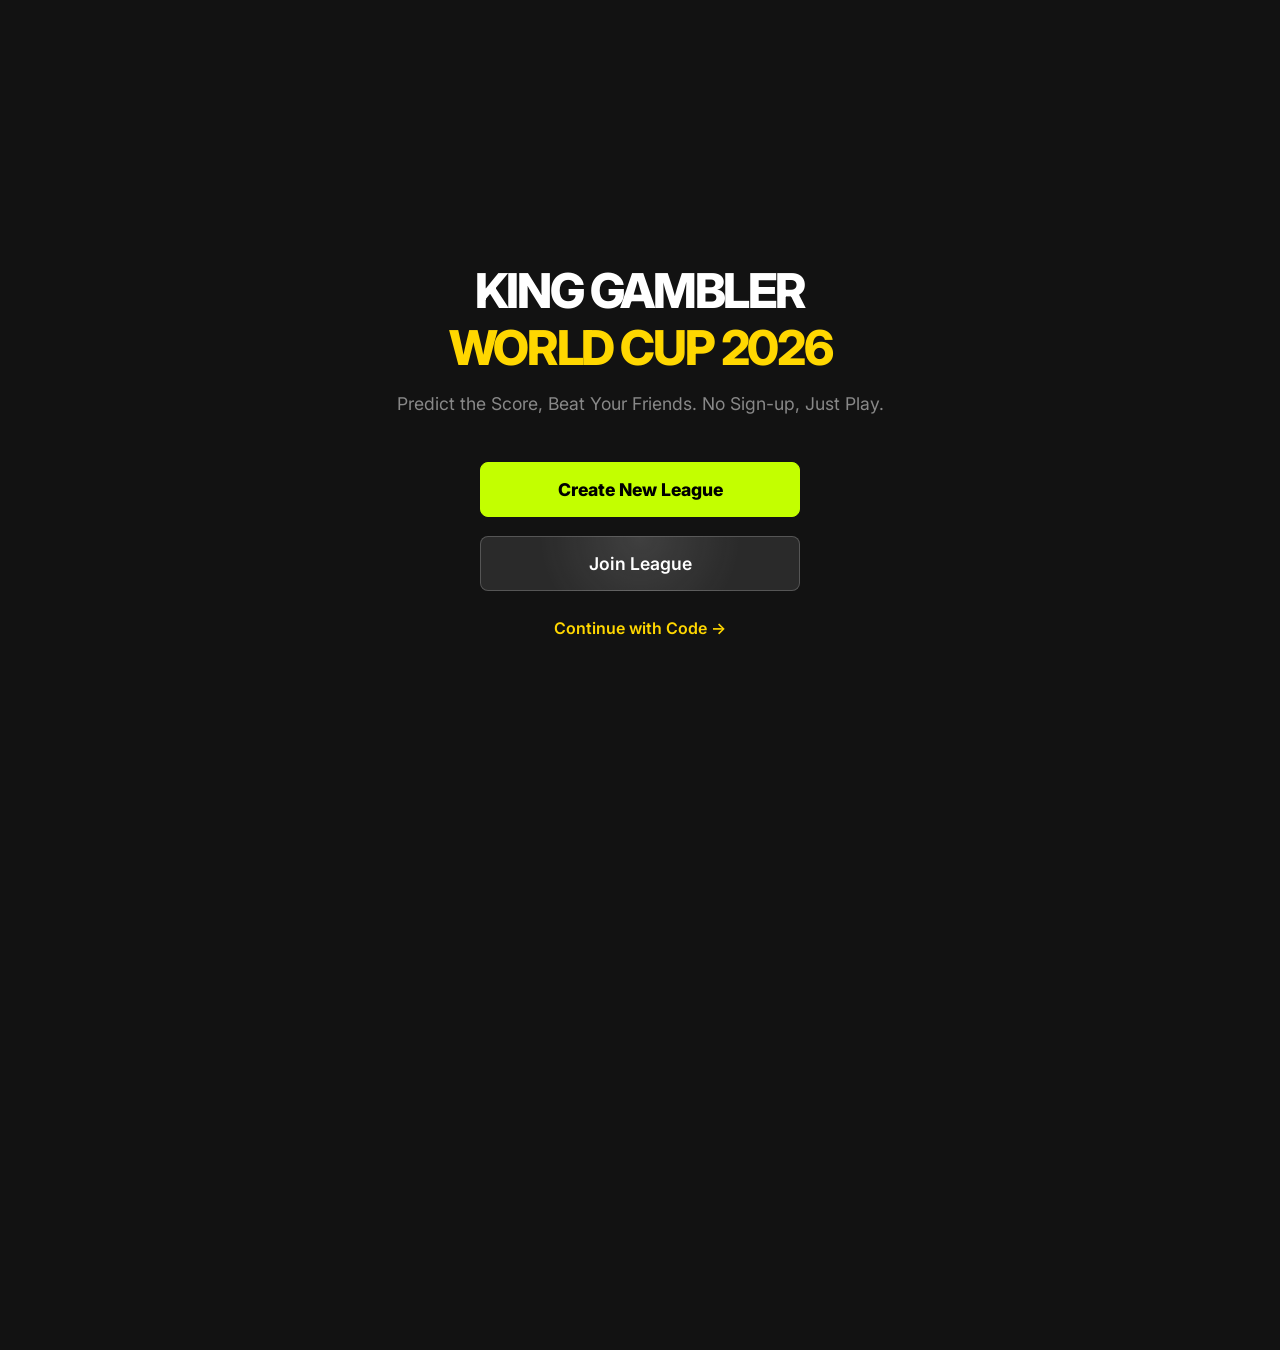
==== commit 9fc9554c: "Remove tournament simulation feature" ====
--- a/dashboard.html
+++ b/dashboard.html
@@ -53,9 +53,6 @@
                         <input type="checkbox" id="host-mode-toggle">
                         Host Mode
                     </label>
-                    <button id="btn-simulate-tournament" class="btn secondary shiny-btn">
-                        ⚡ Simulasikan Turnamen
-                    </button>
                 </div>
             </header>
             
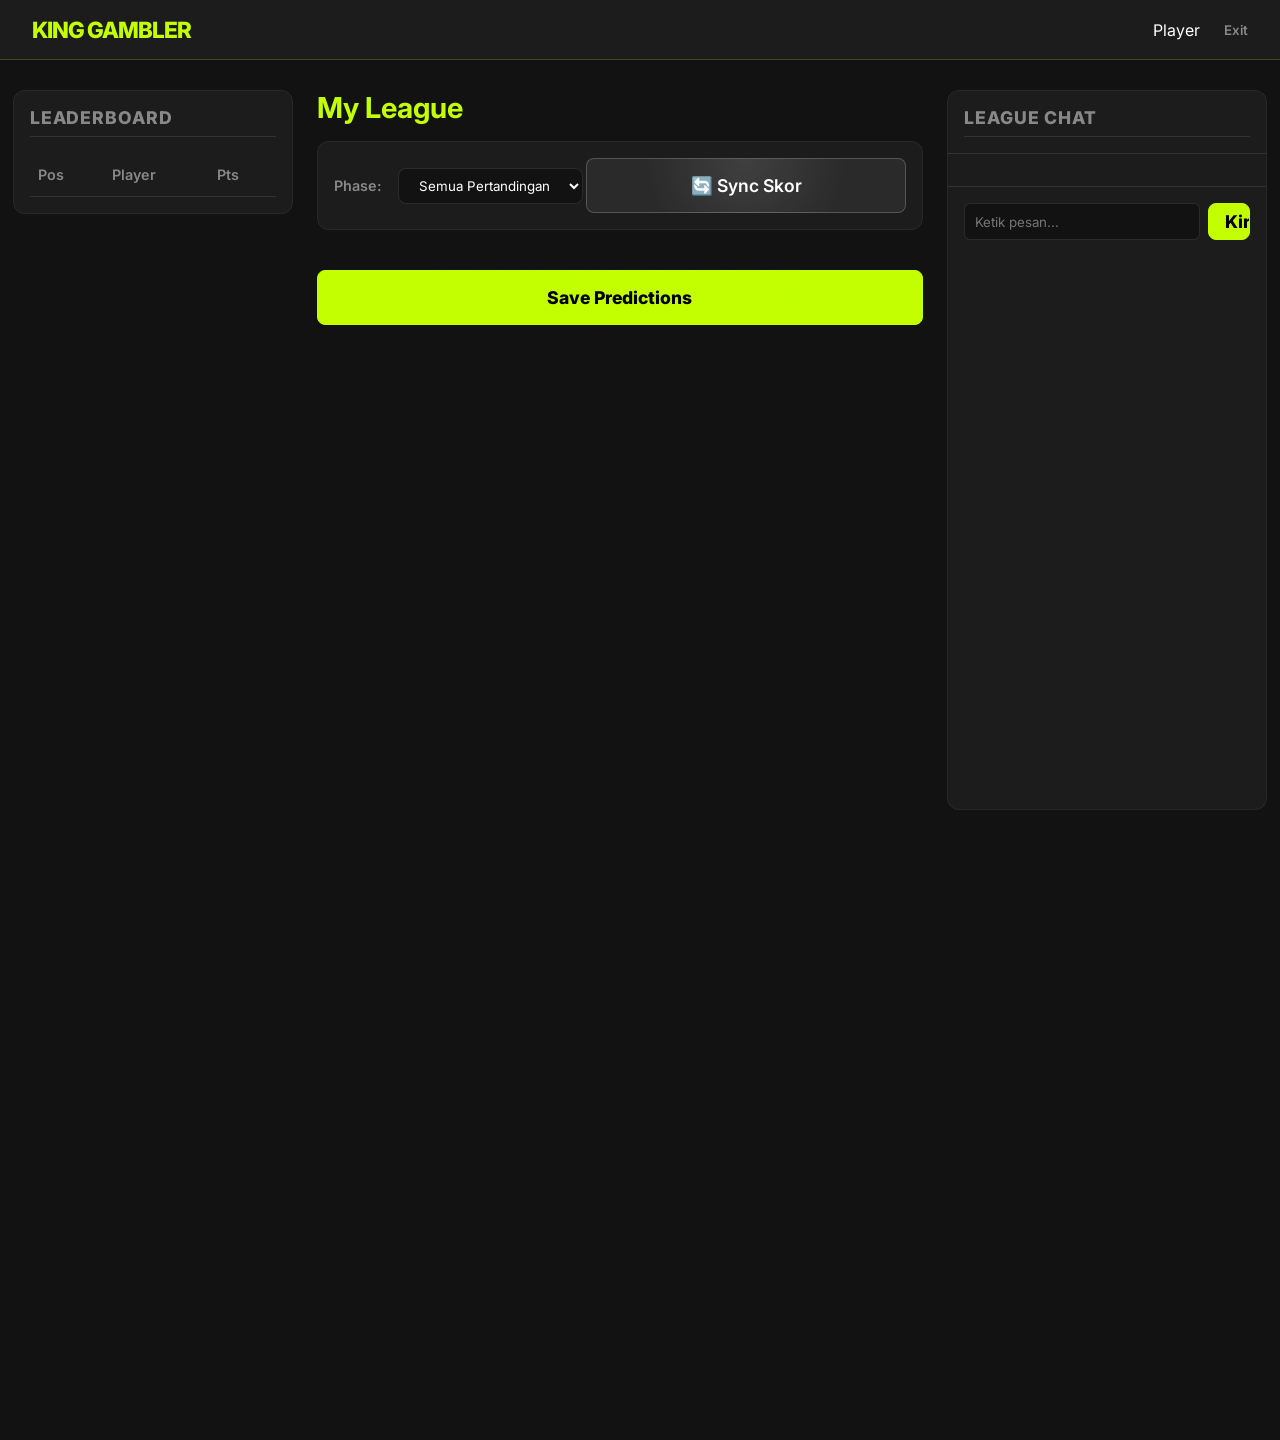
==== commit 42ec80ab: "feat: migrate to Firebase Firestore for multiplayer and add prediction lock time" ====
--- a/dashboard.html
+++ b/dashboard.html
@@ -95,6 +95,6 @@
     </main>
 
     <script src="matches.js"></script>
-    <script src="dashboard.js"></script>
+    <script type="module" src="dashboard.js"></script>
 </body>
 </html>
